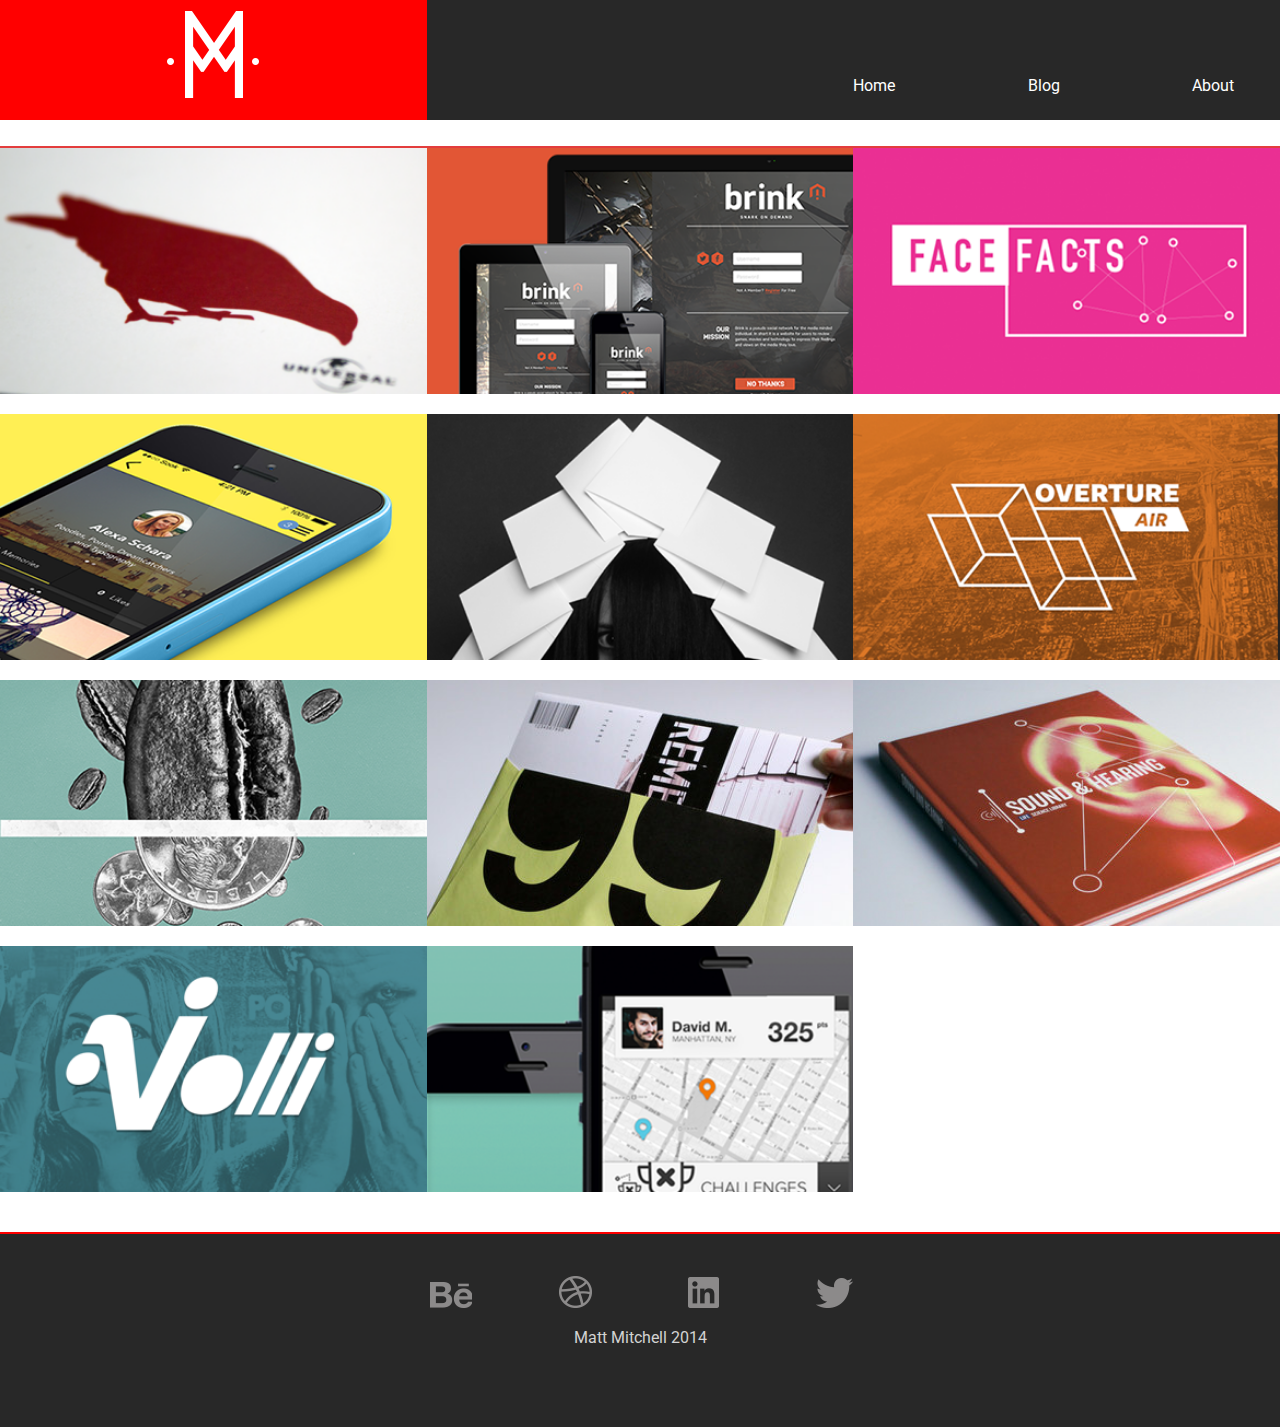
==== index.html @ dc9fd4ff "add birds description" ====
<!DOCTYPE html>
<html>
  <head>
    <meta charset="utf-8">
    <title></title>
    <link rel="stylesheet" type="text/css" href="http://fonts.googleapis.com/css?family=Roboto">
    <link rel="stylesheet" type="text/css" href="http://fonts.googleapis.com/css?family=Roboto:bold">
    <link rel="stylesheet" href="./css/main.css" media="screen" title="no title" charset="utf-8">
    <link rel="stylesheet" href="./css/projects.css" media="screen" title="no title" charset="utf-8">
  </head>
  <body>
    <header>
      <section class="nav_left">
        <section class='logo_container'>
          <article class="logo">
            <!-- <img src="../images/whitelogo.png" alt="" /> -->
          </article>
        </section>
      </section>
      <section class="nav_middle">
      </section>
      <section class="nav_right">
        <nav>
          <ul>
            <li><a href="/">Home</a></li>
            <li><a href="http://mmitchelldesign.tumblr.com/">Blog</a> </li>
            <li><a href="/about">About</a></li>
          </ul>
        </nav>
      </section>
    </header>

    <section>
      <section class='dash_padding'></section>
        <article class="project_loop">


          <section class="dash_image">
            <a href="/projects/birds">
              <section class='hidden_content'>
                <article>
                  <h3>The Birds</h3>
                </article>
              </section>
            </a>
            <img class="style_image" src="./images/birdthumbnail.png" alt="" />
            <section class='image_padding'></section>
          </section>

          <section class="dash_image">
            <a href="/projects/brink">
              <section class='hidden_content'>
                <article>
                  <h3>Brink</h3>
                </article>
              </section>
            </a>
            <img class="style_image" src="./images/brinkthumbnail.png" alt="" />
            <section class='image_padding'></section>
          </section>

          <section class="dash_image">
            <a href="/projects/face-facts">
              <section class='hidden_content'>
                <article>
                  <h3>Face Facts</h3>
                </article>
              </section>
            </a>
            <img class="style_image" src="./images/facethumbnail.png" alt="" />
            <section class='image_padding'></section>
          </section>

          <section class="dash_image">
            <a href="/projects/keap">
              <section class='hidden_content'>
                <article>
                  <h3>Keap</h3>
                </article>
              </section>
            </a>
            <img class="style_image" src="./images/keapThumbnail.png" alt="" />
            <section class='image_padding'></section>
          </section>

          <section class="dash_image">
            <a href="/projects/mod">
              <section class='hidden_content'>
                <article>
                  <h3>Mod</h3>
                </article>
              </section>
            </a>
            <img class="style_image" src="./images/modthumbnail.png" alt="" />
            <section class='image_padding'></section>
          </section>

          <section class="dash_image">
            <a href="/projects/overture-air">
              <section class='hidden_content'>
                <article>
                  <h3>Overture Air</h3>
                </article>
              </section>
            </a>
            <img class="style_image" src="./images/overthumbnail.png" alt="" />
            <section class='image_padding'></section>
          </section>

          <section class="dash_image">
            <a href="/projects/project-name">
              <section class='hidden_content'>
                <article>
                  <h3>Pick</h3>
                </article>
              </section>
            </a>
            <img class="style_image" src="./images/pickthumbnail.png" alt="" />
            <section class='image_padding'></section>
          </section>

          <section class="dash_image">
            <a href="/projects/raygun">
              <section class='hidden_content'>
                <article>
                  <h3>Raygun</h3>
                </article>
              </section>
            </a>
            <img class="style_image" src="./images/raythumbnail.png" alt="" />
            <section class='image_padding'></section>
          </section>

          <section class="dash_image">
            <a href="/projects/sound-and-hearing">
              <section class='hidden_content'>
                <article>
                  <h3>Sound & Hearing</h3>
                </article>
              </section>
            </a>
            <img class="style_image" src="./images/soundthumbnail.png" alt="" />
            <section class='image_padding'></section>
          </section>

          <section class="dash_image">
            <a href="/projects/volli">
              <section class='hidden_content'>
                <article>
                  <h3>Volli</h3>
                </article>
              </section>
            </a>
            <img class="style_image" src="./images/vollithumbnail.png" alt="" />
            <section class='image_padding'></section>
          </section>

          <section class="dash_image">
            <a href="/projects/wayfare">
              <section class='hidden_content'>
                <article>
                  <h3>Wayfare</h3>
                </article>
              </section>
            </a>
            <img class="style_image" src="./images/waythumbnail.png" alt="" />
            <section class='image_padding'></section>
          </section>

        </article>
      <section class='footer_padding'></section>
    </section>


    <footer>
      <section class='footer_split'>
          <ul>
            <li class='behance'><a href='https://www.behance.net/meetchell'> </a></li>
            <li class='dribble'><a href='https://dribbble.com/mattMEETCHELL'> </a></li>
            <li class='linkedin'><a href='http://www.linkedin.com/pub/matthew-mitchell/38/a29/954'> </a></li>
            <li class='twitter'><a href='https://twitter.com/mattMEETCHELL'> </a></li>
          </ul>
          <section>
            <p> Matt Mitchell 2014</p>
          </section>
      </section>
    </footer>


  </body>
</html>
---- css/main.css ----
body {
    margin: 0px;
    font-family: 'Roboto', serif;
}

header {
    margin: 0;
    overflow: hidden;
}

.logo_container {
    width: 100%;
    /*margin-left: 35%;*/
    margin-top: 2.5%;
}

.logo {
    background: url('../images/whitelogo.png');
    background-repeat: no-repeat;
    height: 87px;
    width: 92px;
    margin: 0 auto;
}

nav ul {
    list-style: none;
    margin: 0;
    padding-top: 76px;
    padding-left: 0;
}

nav ul li {
    text-decoration: none;
    float: left;
    color: #fff;
    padding-right: 31%;
}

nav ul li:last-child {
    padding-right: 0;
}

nav ul li a {
    text-decoration: none;
    color: white;
}

nav ul li a:hover {
    padding-bottom: 15%;
    border-bottom: 2px solid #e33d3d;
}

.nav_left {
    float: left;
    width: 33.3333%;
    background: red;
    height: 120px;
}

.nav_middle {
    float: left;
    width: 33.3333%;
    background: #282828;
    height: 120px;
}

.nav_right {
    float: left;
    width: 33.3333%;
    background: #282828;
    height: 120px;
}

.notice {
    clear: both;
}

.yield {
    clear: both;
}

.footer_padding {
    padding: 10px;
    clear: both;
}

footer {
    background: #282828;
    border-top: 2px solid red;
    overflow: hidden;
    clear: both;
    margin-bottom: 0;
    padding-bottom: 5%;
    padding-top: 2%;
}

.footer_split {
    margin: 0 auto;
    width: 500px;
}

footer ul {
    list-style: none;
    position: relative;
}

footer ul li {
    display: inline-block;
    margin-left: 7%;
    margin-right: 11%;
    padding-right: 42px;

}

footer ul li:first-child {
    margin-left: 0;
}

footer ul li:last-child {
    margin-right: 0;
}

footer section p {
    text-align: center;
    color: lightgray;
}

.behance {
    background: url('../images/sprite-sheet.png') no-repeat 0 -3px;
    height: 26px;
}

.behance:hover {
    background: url('../images/sprite-sheet.png') no-repeat 0 -53px;
    height: 26px;
}

.dribble {
    background: url('../images/sprite-sheet.png') no-repeat -92px 0;
    height: 32px;
}

.dribble:hover {
    background: url('../images/sprite-sheet.png') no-repeat -92px -50px;
    height: 32px;
}

.linkedin {
    background: url('../images/sprite-sheet.png') no-repeat -168px -1px;
    height: 31px;
}

.linkedin:hover {
    background: url('../images/sprite-sheet.png') no-repeat -168px -51px;
    height: 31px;
}

.twitter {
    background: url('../images/sprite-sheet.png') no-repeat -237px -1px;
    height: 30px;
}

.twitter:hover {
    background: url('../images/sprite-sheet.png') no-repeat -237px -51px;
    height: 30px;
}

@media screen and (max-width: 910px), screen and (max-device-width: 910px) {
    nav ul li {
    padding-right: 27%;
    }
}

@media screen and (max-width: 810px), screen and (max-device-width: 810px) {
    nav ul li {
        padding-right: 25%;
    }
}

@media screen and (max-width: 700px), screen and (max-device-width: 700px) {
    .nav_left {
        float: left;
        width: 100%;
        background: red;
        padding: 0;
        padding-top: 15px;
        height: 120px;
    }

    .nav_middle {
        display: none;
    }

    .logo_container {
        margin: 0 auto;
        width: 92px;
    }

    .nav_right {
        float: left;
        width: 100%;
        background: #282828;
        height: 30px;
        padding: 5% 0;
    }

    .footer_split {
        margin: 0 auto;
        width: 310px;
    }

    footer ul li {
        width: 44px;
        padding: 0;
        margin-left: 7px;
        margin-right: 7px;
    }

    nav ul li {
        padding: 0;
        width: 32.9%;

    }

    nav ul li a {
        display: block;
        text-align: center;
        font-size: 1.3em;
    }

    nav ul {
        padding-top: 0;
    }

}
---- css/projects.css ----
.style_image {
  width: 100%;
  height: auto;
  display: inline-block;
  margin-bottom: -4px;
}

.dash_image {
  width: 33.33%;
  margin: 0;
  margin-right: -4px;
  padding: 0;
  display: inline-block;
  background: black;
  cursor: pointer;
}

.hidden_content {
  display: none;
}

.dash_image:hover img {
  opacity: 0.2;
}

.dash_image:hover .hidden_content {
  display: block;
}

.dash_image:hover .hidden_content {
  color: #fff;
  width: 33.3%;
  position: absolute;
  z-index: 10;
}

.hidden_content article {
  width: 90%;
  padding: 5%;
  font-size: 24px;
}

.dash_image a {
  display: block;
  width: 100%;
  height: 100%;
  z-index: 1;
}

.dash_padding {
  padding: 1%;
  border-bottom: 2px solid #e33d3d;
}

.image_padding {
  width: 100%;
  padding: 10px 0;
  background: white;
}

.image_padding_show {
  width: 100%;
  padding: 10px 0;
  background: white;
}

.project_info_space {
  overflow: hidden;
  margin: 0;
  background: #282828;
  color: white;
  border-top: 2px solid #e33d3d;
  padding-top: 40px;
  padding-bottom: 40px;
}

.ind_project_image {
  width: 100%;
  margin: 0px;
}

.project_title {
  float: left;
  width: 45%;
}

.project_title h1 {
  font-size: 3em;
  margin: 0;
  margin-left: 25%;
}

.project_info_right {
  float: left;
  width: 40%;
  margin-right: 15%;
}

.project_description {
  padding: 15px;
}
.ind_project_padding {
  padding-bottom: 5px;
  padding-top: 20px;
}

.home_button {
  background: url('sprite-sheet.png') no-repeat -306px -1px;
  height: 44px;
  width: 55px;
  margin: 0 auto;
}
.home_button:hover {
  background: url('sprite-sheet.png') no-repeat -306px -51px;
  height: 44px;
  width: 55px;
  margin: 0 auto;
}

@media screen and (max-width: 700px), screen and (max-device-width: 700px) {
  .dash_image {
    width: 50%;
    cursor: pointer;
  }
  .dash_image img {
    margin-bottom: -5px;
  }

  .project_title {
    width: 100%;
  }

  .project_title h1 {
    margin-left: 15%;
  }

  .project_info_right {
    margin-left: 15%;
    width: 80%;
    clear: both;
    margin-right: 5%;
  }

  .project_description {
    padding: 0;
  }


  .hidden_content article {
    width: 90%;
    padding: 5%;
    font-size: 18px;
  }

  .image_padding_show {
    padding: 5px 0;
  }

  .image_padding {
    display: none;
  }

}
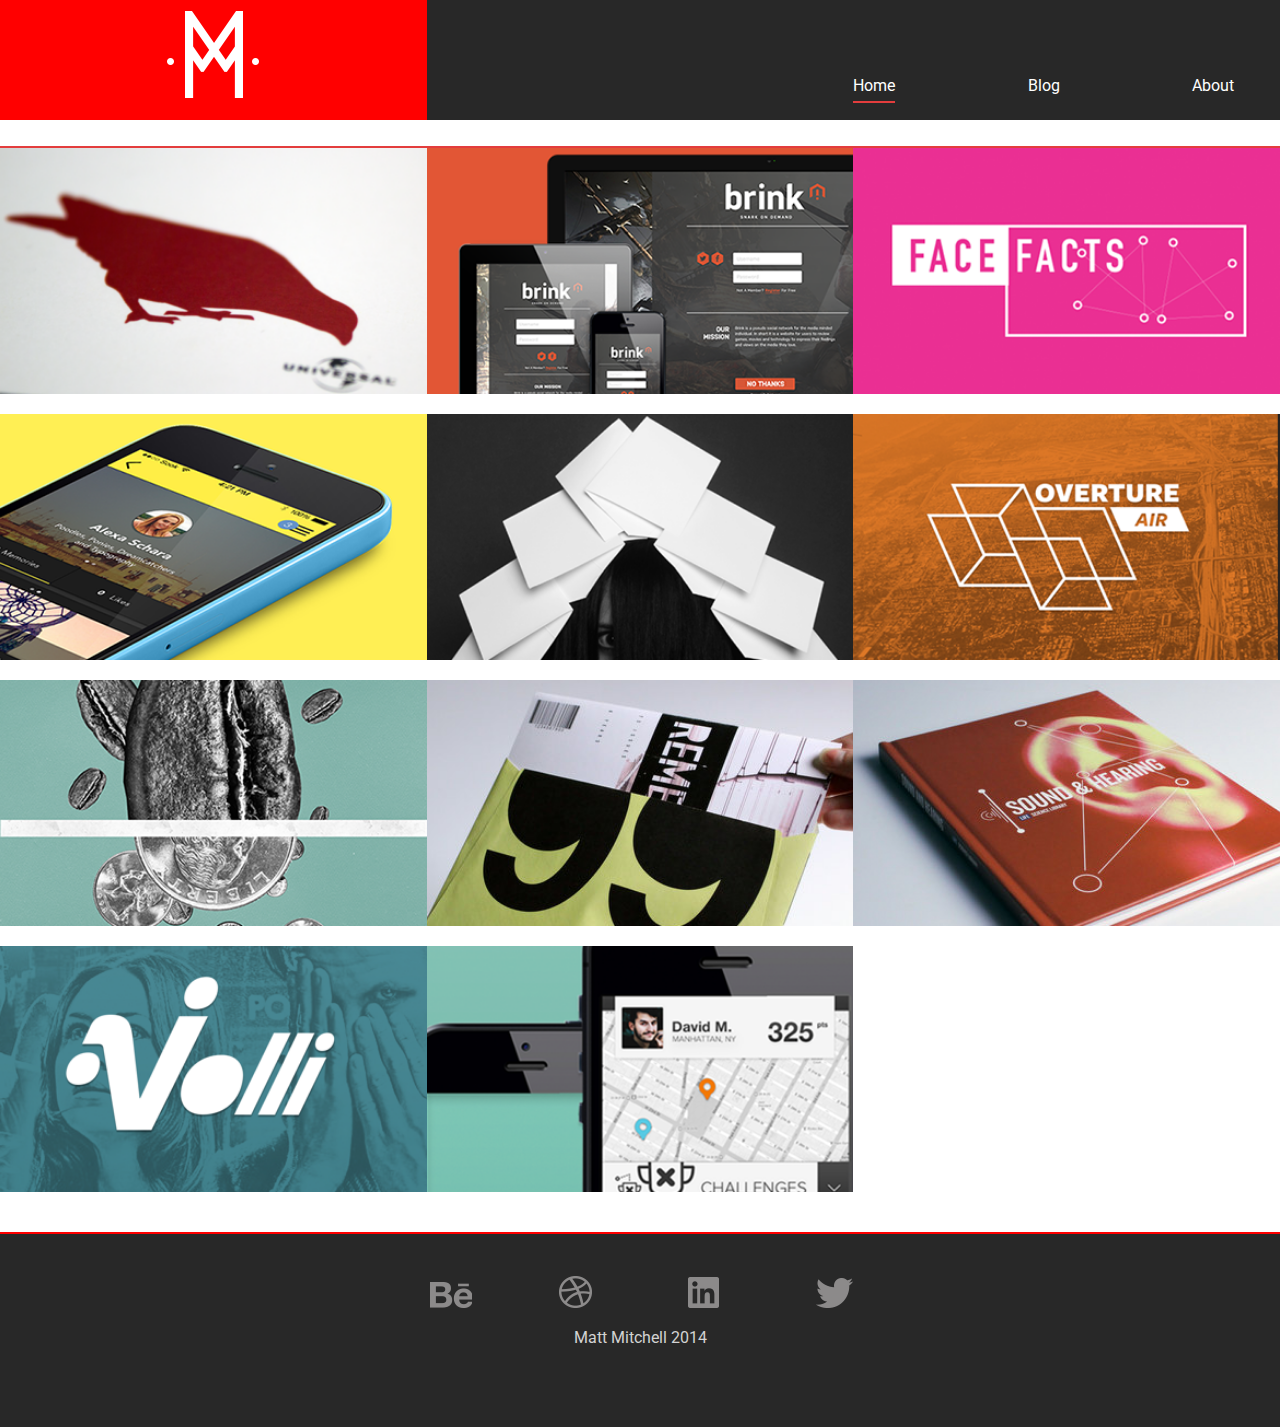
==== commit cddac4ae: "add hover state" ====
--- a/index.html
+++ b/index.html
@@ -3,8 +3,8 @@
   <head>
     <meta charset="utf-8">
     <title></title>
-    <link rel="stylesheet" type="text/css" href="http://fonts.googleapis.com/css?family=Roboto">
-    <link rel="stylesheet" type="text/css" href="http://fonts.googleapis.com/css?family=Roboto:bold">
+    <link rel="stylesheet" type="text/css" href="https://fonts.googleapis.com/css?family=Roboto">
+    <link rel="stylesheet" type="text/css" href="https://fonts.googleapis.com/css?family=Roboto:bold">
     <link rel="stylesheet" href="./css/main.css" media="screen" title="no title" charset="utf-8">
     <link rel="stylesheet" href="./css/projects.css" media="screen" title="no title" charset="utf-8">
   </head>
@@ -22,7 +22,7 @@
       <section class="nav_right">
         <nav>
           <ul>
-            <li><a href="/">Home</a></li>
+            <li><a class="hovered" href="/">Home</a></li>
             <li><a href="http://mmitchelldesign.tumblr.com/">Blog</a> </li>
             <li><a href="/about">About</a></li>
           </ul>
@@ -87,7 +87,7 @@
             <a href="/projects/mod">
               <section class='hidden_content'>
                 <article>
-                  <h3>Mod</h3>
+                  <h3>Modular</h3>
                 </article>
               </section>
             </a>
@@ -108,10 +108,10 @@
           </section>
 
           <section class="dash_image">
-            <a href="/projects/project-name">
+            <a href="/projects/pick-me-up">
               <section class='hidden_content'>
                 <article>
-                  <h3>Pick</h3>
+                  <h3>Pick Me Up</h3>
                 </article>
               </section>
             </a>
--- a/css/main.css
+++ b/css/main.css
@@ -46,7 +46,8 @@
     color: white;
 }
 
-nav ul li a:hover {
+nav ul li a:hover,
+nav ul li a.hovered {
     padding-bottom: 15%;
     border-bottom: 2px solid #e33d3d;
 }
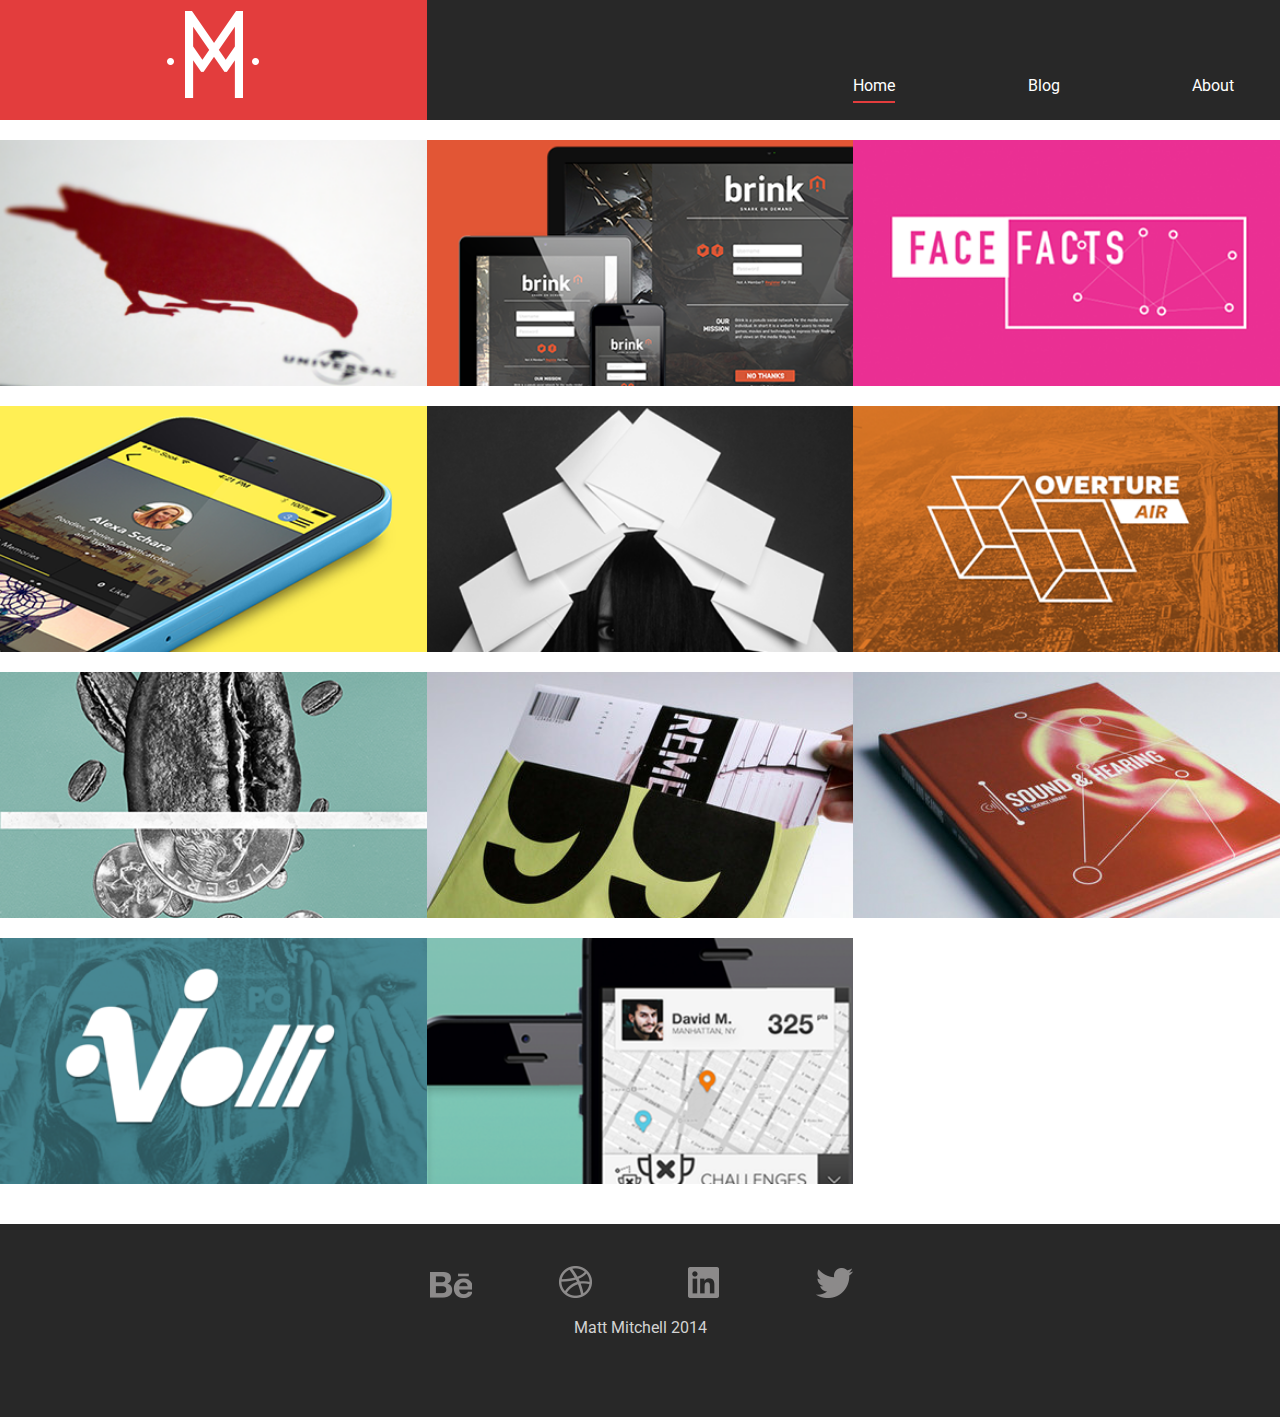
==== commit d6680994: "Make logo clickthrough" ====
--- a/index.html
+++ b/index.html
@@ -12,9 +12,11 @@
     <header>
       <section class="nav_left">
         <section class='logo_container'>
+          <a href="/">
           <article class="logo">
             <!-- <img src="../images/whitelogo.png" alt="" /> -->
           </article>
+          </a>
         </section>
       </section>
       <section class="nav_middle">
@@ -31,7 +33,7 @@
     </header>
 
     <section>
-      <section class='dash_padding'></section>
+      <!-- <section class='dash_padding'></section> -->
         <article class="project_loop">
 
 
@@ -120,10 +122,10 @@
           </section>
 
           <section class="dash_image">
-            <a href="/projects/raygun">
+            <a href="/projects/ray-gun-invitation">
               <section class='hidden_content'>
                 <article>
-                  <h3>Raygun</h3>
+                  <h3>Ray Gun Invitation</h3>
                 </article>
               </section>
             </a>
--- a/css/main.css
+++ b/css/main.css
@@ -55,7 +55,7 @@
 .nav_left {
     float: left;
     width: 33.3333%;
-    background: red;
+    background: #e33d3d;
     height: 120px;
 }
 
@@ -88,7 +88,7 @@
 
 footer {
     background: #282828;
-    border-top: 2px solid red;
+    border-top: 2px solid ##e33d3d;
     overflow: hidden;
     clear: both;
     margin-bottom: 0;
--- a/css/projects.css
+++ b/css/projects.css
@@ -1,3 +1,6 @@
+.project_loop {
+  padding-top: 20px;
+}
 
 .style_image {
   width: 100%;
@@ -48,10 +51,10 @@
   z-index: 1;
 }
 
-.dash_padding {
+/*.dash_padding {
   padding: 1%;
   border-bottom: 2px solid #e33d3d;
-}
+}*/
 
 .image_padding {
   width: 100%;
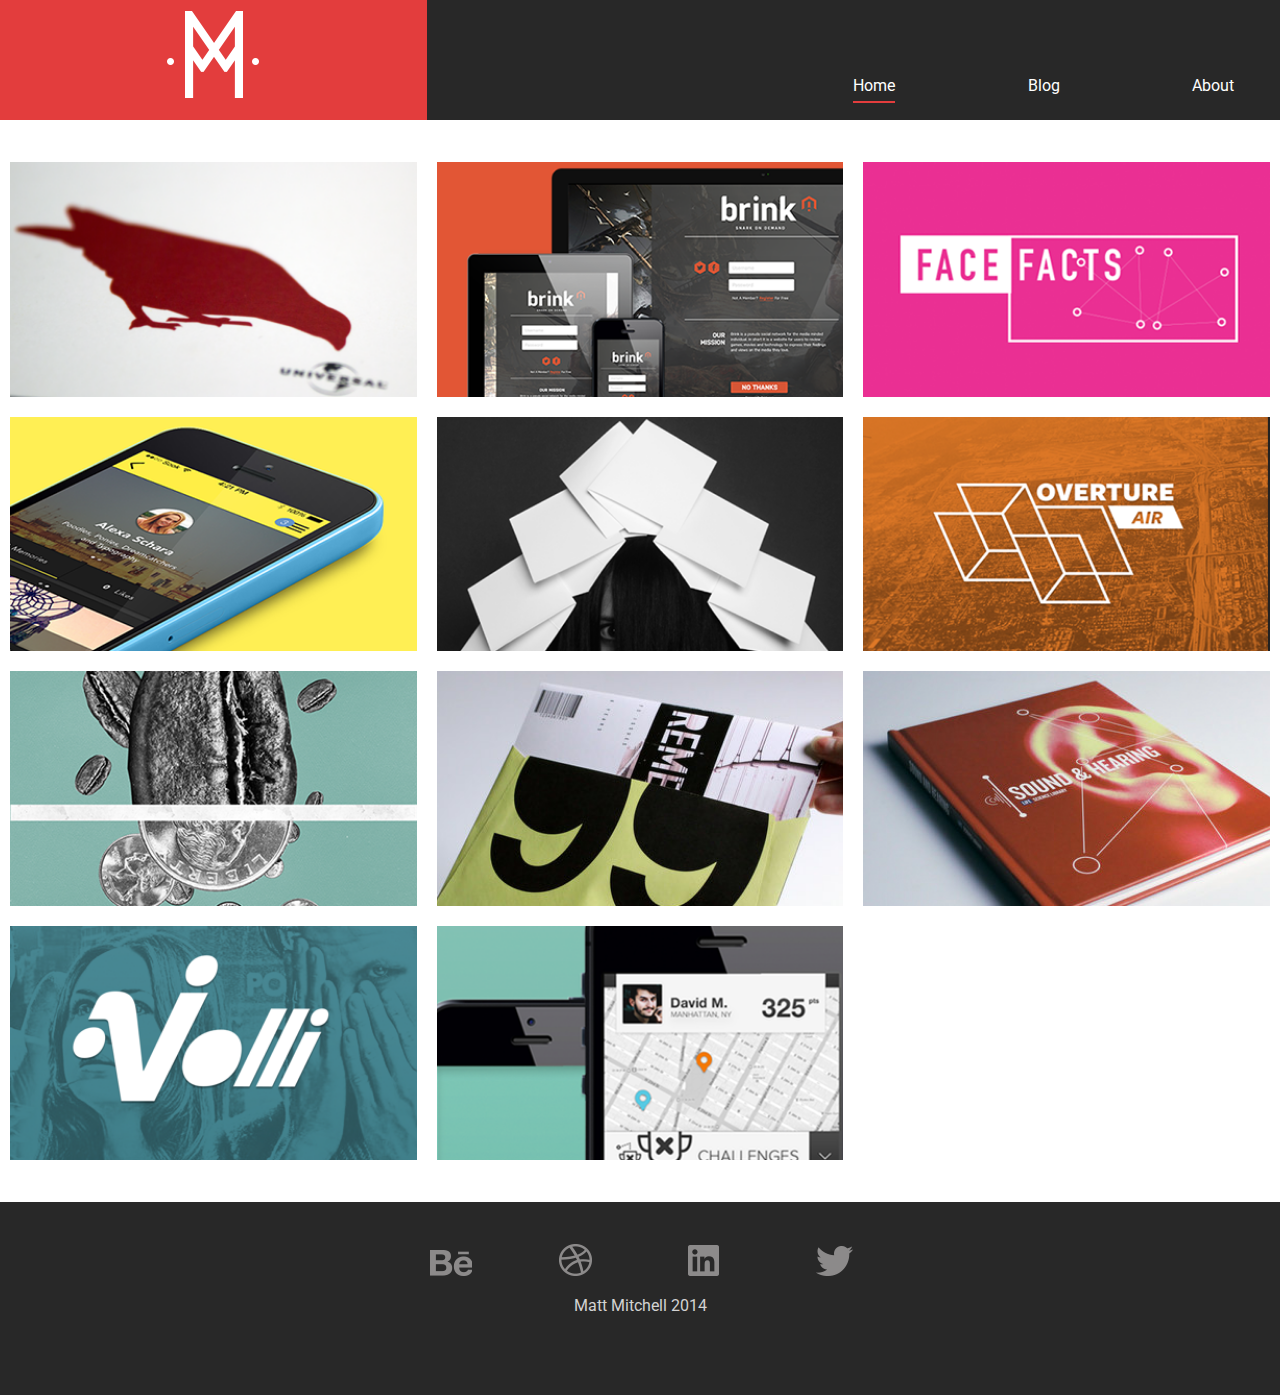
==== commit 22185727: "Adjust grid spacing" ====
--- a/index.html
+++ b/index.html
@@ -86,7 +86,7 @@
           </section>
 
           <section class="dash_image">
-            <a href="/projects/mod">
+            <a href="/projects/modular">
               <section class='hidden_content'>
                 <article>
                   <h3>Modular</h3>
@@ -170,7 +170,7 @@
           </section>
 
         </article>
-      <section class='footer_padding'></section>
+      <!-- <section class='footer_padding'></section> -->
     </section>
 
 
--- a/css/main.css
+++ b/css/main.css
@@ -81,10 +81,10 @@
     clear: both;
 }
 
-.footer_padding {
+/*.footer_padding {
     padding: 10px;
     clear: both;
-}
+}*/
 
 footer {
     background: #282828;
--- a/css/projects.css
+++ b/css/projects.css
@@ -1,5 +1,5 @@
 .project_loop {
-  padding-top: 20px;
+  padding: 32px 0;
 }
 
 .style_image {
@@ -10,9 +10,11 @@
 }
 
 .dash_image {
+  box-sizing: border-box;
   width: 33.33%;
   margin: 0;
   margin-right: -4px;
+  border: 10px solid #fff;
   padding: 0;
   display: inline-block;
   background: black;
@@ -22,6 +24,7 @@
 .hidden_content {
   display: none;
 }
+/*.dash_image:hover {}*/
 
 .dash_image:hover img {
   opacity: 0.2;
@@ -56,11 +59,11 @@
   border-bottom: 2px solid #e33d3d;
 }*/
 
-.image_padding {
+/*.image_padding {
   width: 100%;
   padding: 10px 0;
   background: white;
-}
+}*/
 
 .image_padding_show {
   width: 100%;
